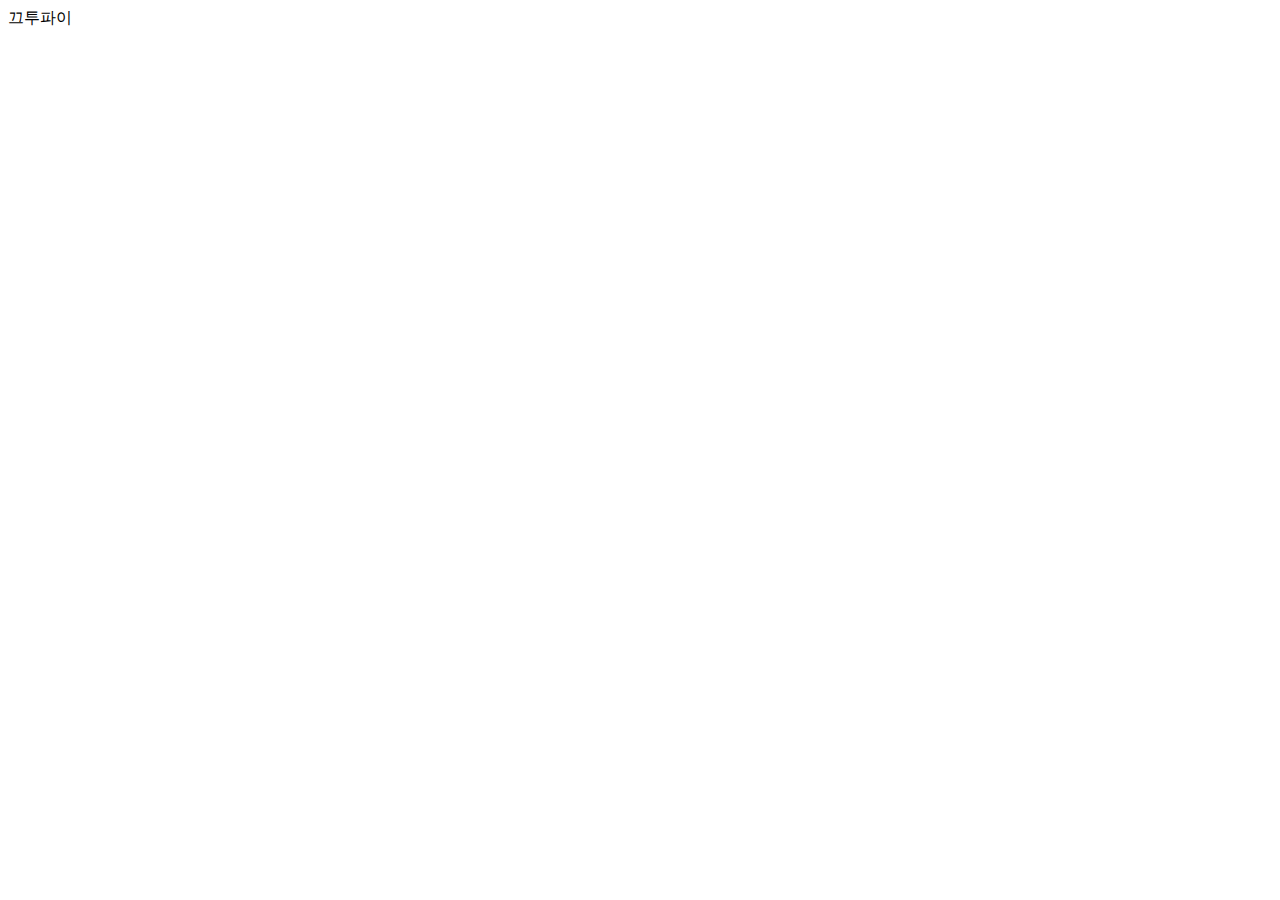
==== main/templates/main/index.html @ 18f7a53d "Add files via upload" ====
<!DOCTYPE html>
<html lang="ko">
<head>
    <meta charset="UTF-8">
    <meta name="viewport" content="width=device-width, initial-scale=1.0">
    <title>끄투파이</title>
    <link rel="icon" href="favicon.ico">
</head>
<body>
    끄투파이
</body>
</html>
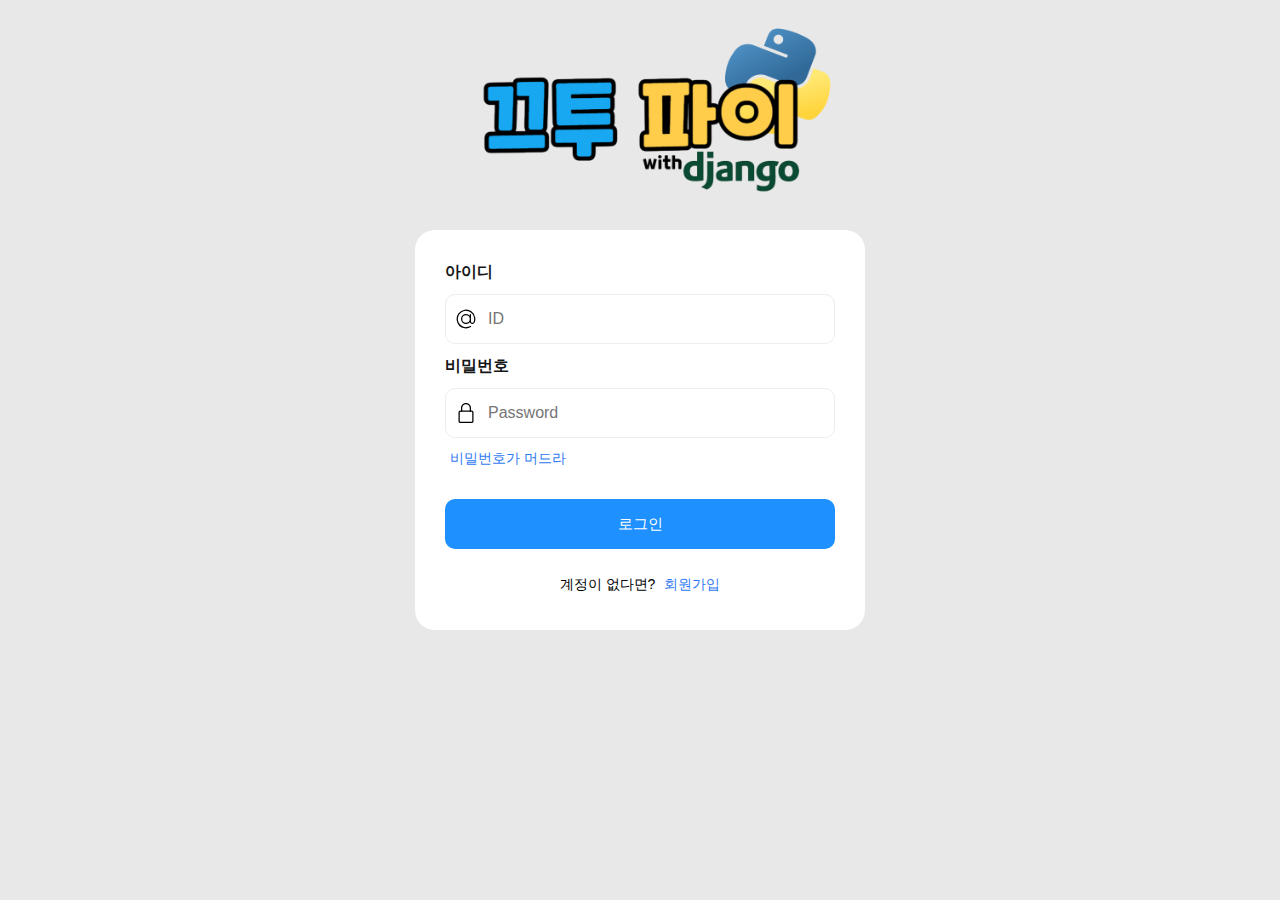
==== commit da42b5d4: "login page update" ====
--- a/main/templates/main/index.html
+++ b/main/templates/main/index.html
@@ -5,8 +5,47 @@
     <meta name="viewport" content="width=device-width, initial-scale=1.0">
     <title>끄투파이</title>
     <link rel="icon" href="favicon.ico">
+    <link href="https://cdn.jsdelivr.net/npm/bootstrap@5.3.3/dist/css/bootstrap.min.css" rel="stylesheet" integrity="sha384-QWTKZyjpPEjISv5WaRU9OFeRpok6YctnYmDr5pNlyT2bRjXh0JMhjY6hW+ALEwIH" crossorigin="anonymous">
+    <link rel="stylesheet" href="universe.css">
+    <style>
+        .logo {
+            display: flex;
+            justify-content: center;
+        }
+        body {
+            background-color:#e8e8e8;
+        }
+    </style>
 </head>
 <body>
-    끄투파이
+    <!-- <h1 style="color: dodgerblue; text-align: center;">끄투<span style="color: yellow;">파이</span></h1> -->
+    <div class="logo">
+        <img src="logo.png" width="400">
+    </div>
+    
+    <form class="form">
+        <div class="flex-column">
+          <label>아이디 </label></div>
+          <div class="inputForm">
+            <svg height="20" viewBox="0 0 32 32" width="20" xmlns="http://www.w3.org/2000/svg"><g id="Layer_3" data-name="Layer 3"><path d="m30.853 13.87a15 15 0 0 0 -29.729 4.082 15.1 15.1 0 0 0 12.876 12.918 15.6 15.6 0 0 0 2.016.13 14.85 14.85 0 0 0 7.715-2.145 1 1 0 1 0 -1.031-1.711 13.007 13.007 0 1 1 5.458-6.529 2.149 2.149 0 0 1 -4.158-.759v-10.856a1 1 0 0 0 -2 0v1.726a8 8 0 1 0 .2 10.325 4.135 4.135 0 0 0 7.83.274 15.2 15.2 0 0 0 .823-7.455zm-14.853 8.13a6 6 0 1 1 6-6 6.006 6.006 0 0 1 -6 6z"></path></g></svg>
+            <input type="text" class="input" placeholder="ID">
+          </div>
+        
+        <div class="flex-column">
+          <label>비밀번호 </label></div>
+          <div class="inputForm">
+            <svg height="20" viewBox="-64 0 512 512" width="20" xmlns="http://www.w3.org/2000/svg"><path d="m336 512h-288c-26.453125 0-48-21.523438-48-48v-224c0-26.476562 21.546875-48 48-48h288c26.453125 0 48 21.523438 48 48v224c0 26.476562-21.546875 48-48 48zm-288-288c-8.8125 0-16 7.167969-16 16v224c0 8.832031 7.1875 16 16 16h288c8.8125 0 16-7.167969 16-16v-224c0-8.832031-7.1875-16-16-16zm0 0"></path><path d="m304 224c-8.832031 0-16-7.167969-16-16v-80c0-52.929688-43.070312-96-96-96s-96 43.070312-96 96v80c0 8.832031-7.167969 16-16 16s-16-7.167969-16-16v-80c0-70.59375 57.40625-128 128-128s128 57.40625 128 128v80c0 8.832031-7.167969 16-16 16zm0 0"></path></svg>        
+            <input type="password" class="input" placeholder="Password">
+            <!-- <svg viewBox="0 0 576 512" height="1em" xmlns="http://www.w3.org/2000/svg"><path d="M288 32c-80.8 0-145.5 36.8-192.6 80.6C48.6 156 17.3 208 2.5 243.7c-3.3 7.9-3.3 16.7 0 24.6C17.3 304 48.6 356 95.4 399.4C142.5 443.2 207.2 480 288 480s145.5-36.8 192.6-80.6c46.8-43.5 78.1-95.4 93-131.1c3.3-7.9 3.3-16.7 0-24.6c-14.9-35.7-46.2-87.7-93-131.1C433.5 68.8 368.8 32 288 32zM144 256a144 144 0 1 1 288 0 144 144 0 1 1 -288 0zm144-64c0 35.3-28.7 64-64 64c-7.1 0-13.9-1.2-20.3-3.3c-5.5-1.8-11.9 1.6-11.7 7.4c.3 6.9 1.3 13.8 3.2 20.7c13.7 51.2 66.4 81.6 117.6 67.9s81.6-66.4 67.9-117.6c-11.1-41.5-47.8-69.4-88.6-71.1c-5.8-.2-9.2 6.1-7.4 11.7c2.1 6.4 3.3 13.2 3.3 20.3z"></path></svg> -->
+          </div>
+        
+        <div class="flex-row">
+          <span class="span">비밀번호가 머드라</span>
+        </div>
+        <button type="submit" class="button-submit">로그인</button>
+        <p class="p">계정이 없다면? <span class="span">회원가입</span>
+    </form>
+ 
+    <script src="https://cdn.jsdelivr.net/npm/bootstrap@5.3.3/dist/js/bootstrap.bundle.min.js" integrity="sha384-YvpcrYf0tY3lHB60NNkmXc5s9fDVZLESaAA55NDzOxhy9GkcIdslK1eN7N6jIeHz" crossorigin="anonymous"></script>
 </body>
 </html>--- a/main/templates/main/universe.css
+++ b/main/templates/main/universe.css
@@ -0,0 +1,119 @@
+.form {
+    display: flex;
+    margin: 0 auto;
+    flex-direction: column;
+    gap: 10px;
+    background-color: #ffffff;
+    padding: 30px;
+    width: 450px;
+    border-radius: 20px;
+    font-family: -apple-system, BlinkMacSystemFont, 'Segoe UI', Roboto, Oxygen, Ubuntu, Cantarell, 'Open Sans', 'Helvetica Neue', sans-serif;
+  }
+  
+  ::placeholder {
+    font-family: -apple-system, BlinkMacSystemFont, 'Segoe UI', Roboto, Oxygen, Ubuntu, Cantarell, 'Open Sans', 'Helvetica Neue', sans-serif;
+  }
+  
+  .form button {
+    align-self: flex-end;
+  }
+  
+  .flex-column > label {
+    color: #151717;
+    font-weight: 600;
+  }
+  
+  .inputForm {
+    border: 1.5px solid #ecedec;
+    border-radius: 10px;
+    height: 50px;
+    display: flex;
+    align-items: center;
+    padding-left: 10px;
+    transition: 0.2s ease-in-out;
+  }
+  
+  .input {
+    margin-left: 10px;
+    border-radius: 10px;
+    border: none;
+    width: 85%;
+    height: 100%;
+  }
+  
+  .input:focus {
+    outline: none;
+  }
+  
+  .inputForm:focus-within {
+    border: 1.5px solid #2d79f3;
+  }
+  
+  .flex-row {
+    display: flex;
+    flex-direction: row;
+    align-items: center;
+    gap: 10px;
+    justify-content: space-between;
+  }
+  
+  .flex-row > div > label {
+    font-size: 14px;
+    color: black;
+    font-weight: 400;
+  }
+  
+  .span {
+    font-size: 14px;
+    margin-left: 5px;
+    color: #2d79f3;
+    font-weight: 500;
+    cursor: pointer;
+  }
+  
+  .button-submit {
+    margin: 20px 0 10px 0;
+    background-color: dodgerblue;
+    border: none;
+    color: white;
+    font-size: 15px;
+    font-weight: 500;
+    border-radius: 10px;
+    height: 50px;
+    width: 100%;
+    cursor: pointer;
+  }
+  
+  .button-submit:hover {
+    background-color:darkslateblue;
+  }
+  
+  .p {
+    text-align: center;
+    color: black;
+    font-size: 14px;
+    margin: 5px 0;
+  }
+  
+  .btn {
+    margin-top: 10px;
+    width: 100%;
+    height: 50px;
+    border-radius: 10px;
+    display: flex;
+    justify-content: center;
+    align-items: center;
+    font-weight: 500;
+    gap: 10px;
+    border: 1px solid #ededef;
+    background-color: white;
+    cursor: pointer;
+    transition: 0.2s ease-in-out;
+  }
+  
+  .btn:hover {
+    border: 1px solid #2d79f3;
+    ;
+  }
+  
+      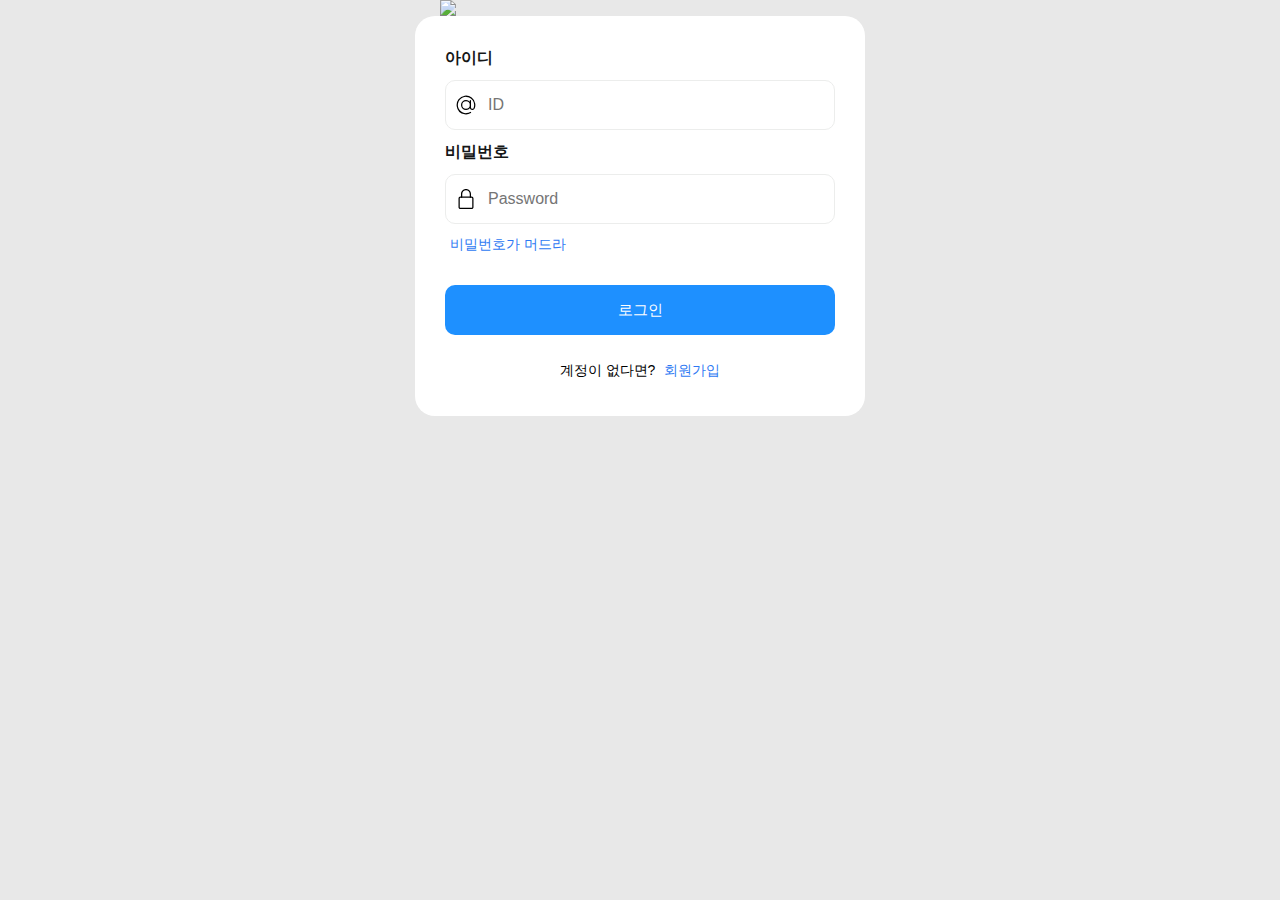
==== commit 25f9d568: "Image update" ====
--- a/main/templates/main/index.html
+++ b/main/templates/main/index.html
@@ -4,9 +4,9 @@
     <meta charset="UTF-8">
     <meta name="viewport" content="width=device-width, initial-scale=1.0">
     <title>끄투파이</title>
-    <link rel="icon" href="favicon.ico">
+    <link rel="icon" href="./favicon.ico">
     <link href="https://cdn.jsdelivr.net/npm/bootstrap@5.3.3/dist/css/bootstrap.min.css" rel="stylesheet" integrity="sha384-QWTKZyjpPEjISv5WaRU9OFeRpok6YctnYmDr5pNlyT2bRjXh0JMhjY6hW+ALEwIH" crossorigin="anonymous">
-    <link rel="stylesheet" href="universe.css">
+    <link rel="stylesheet" href="./universe.css">
     <style>
         .logo {
             display: flex;
@@ -20,7 +20,7 @@
 <body>
     <!-- <h1 style="color: dodgerblue; text-align: center;">끄투<span style="color: yellow;">파이</span></h1> -->
     <div class="logo">
-        <img src="logo.png" width="400">
+        <img src="C:\Users\kikik\OneDrive\바탕 화면\디미고\Python\KkutuPy-django\KkutuPy-django\main\templates\main\logo.png" width="400">
     </div>
     
     <form class="form">
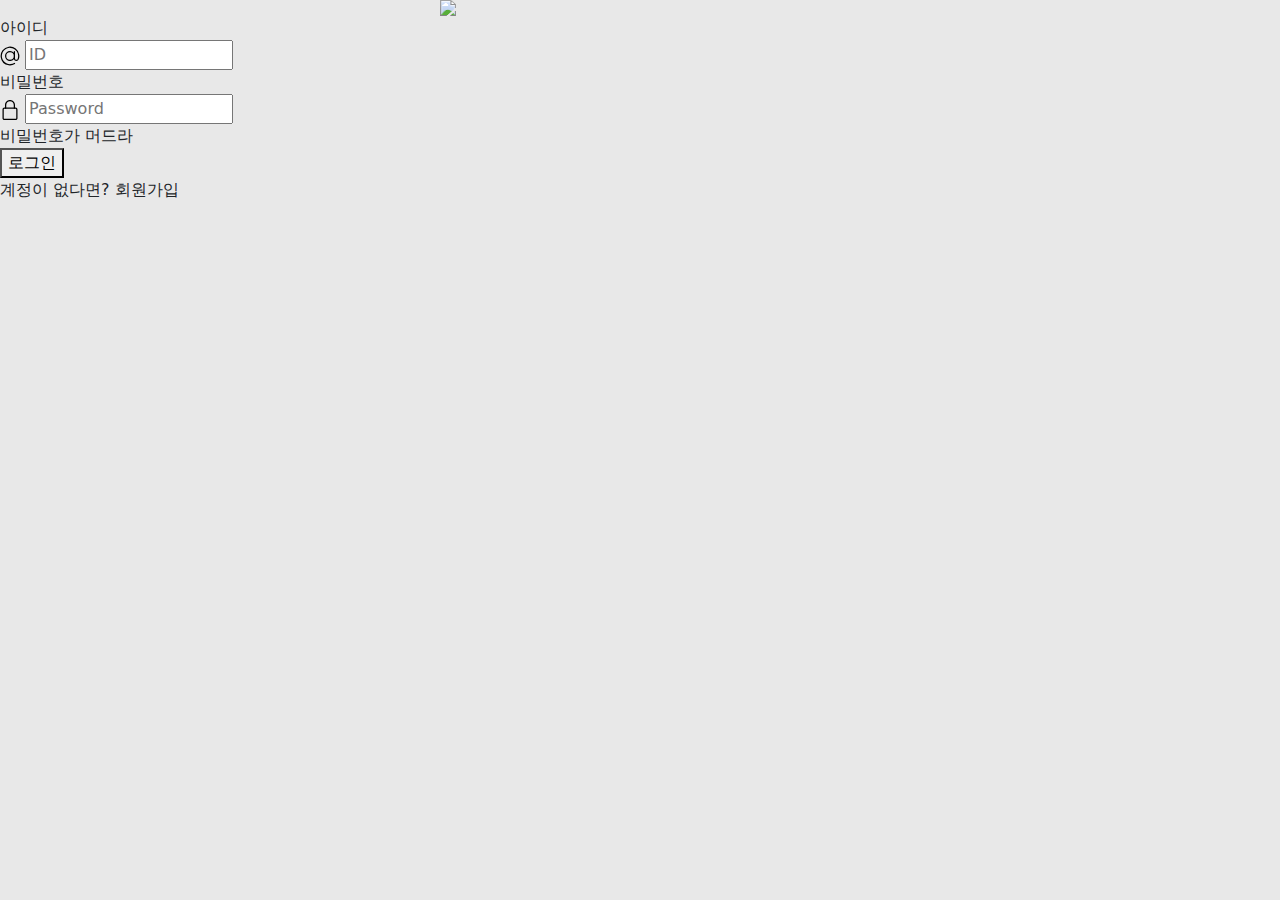
==== commit d76aa933: "REAL IMAGE UPDATE" ====
--- a/main/templates/main/index.html
+++ b/main/templates/main/index.html
@@ -4,9 +4,9 @@
     <meta charset="UTF-8">
     <meta name="viewport" content="width=device-width, initial-scale=1.0">
     <title>끄투파이</title>
-    <link rel="icon" href="./favicon.ico">
+    <link rel="icon" href="https://kkutupy-django-images.netlify.app/favicon.ico">
     <link href="https://cdn.jsdelivr.net/npm/bootstrap@5.3.3/dist/css/bootstrap.min.css" rel="stylesheet" integrity="sha384-QWTKZyjpPEjISv5WaRU9OFeRpok6YctnYmDr5pNlyT2bRjXh0JMhjY6hW+ALEwIH" crossorigin="anonymous">
-    <link rel="stylesheet" href="./universe.css">
+    <link rel="stylesheet" href="https://kkutupy-django-images.netlify.app/universe.css">
     <style>
         .logo {
             display: flex;
@@ -20,7 +20,7 @@
 <body>
     <!-- <h1 style="color: dodgerblue; text-align: center;">끄투<span style="color: yellow;">파이</span></h1> -->
     <div class="logo">
-        <img src="C:\Users\kikik\OneDrive\바탕 화면\디미고\Python\KkutuPy-django\KkutuPy-django\main\templates\main\logo.png" width="400">
+        <img src="https://kkutupy-django-images.netlify.app/logo.png" width="400">
     </div>
     
     <form class="form">
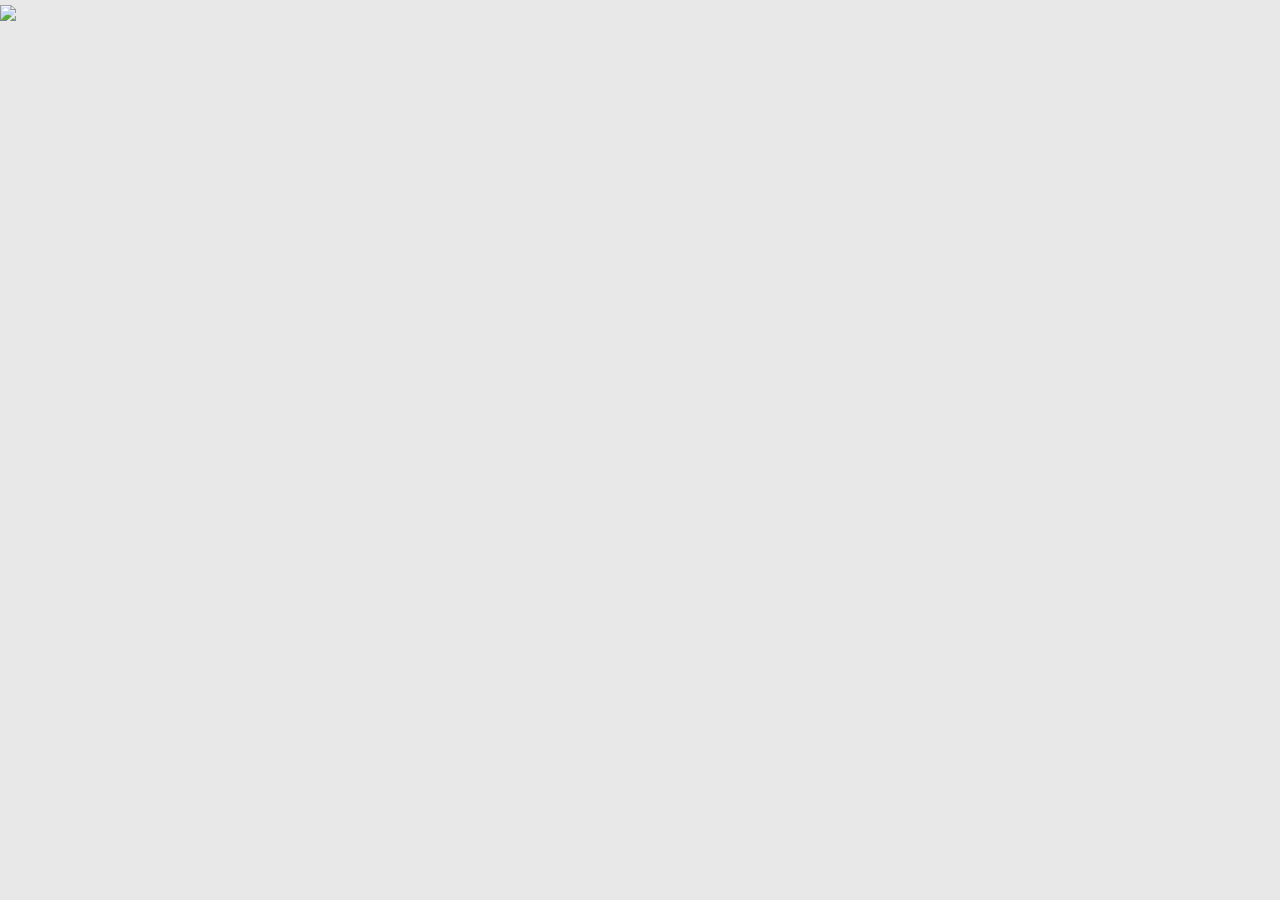
==== commit d15bd788: "Separate Login Page" ====
--- a/main/templates/main/index.html
+++ b/main/templates/main/index.html
@@ -6,11 +6,11 @@
     <title>끄투파이</title>
     <link rel="icon" href="https://kkutupy-django-images.netlify.app/favicon.ico">
     <link href="https://cdn.jsdelivr.net/npm/bootstrap@5.3.3/dist/css/bootstrap.min.css" rel="stylesheet" integrity="sha384-QWTKZyjpPEjISv5WaRU9OFeRpok6YctnYmDr5pNlyT2bRjXh0JMhjY6hW+ALEwIH" crossorigin="anonymous">
-    <link rel="stylesheet" href="https://kkutupy-django-images.netlify.app/universe.css">
+    <!-- <link rel="stylesheet" href="https://kkutupy-django-images.netlify.app/universe.css"> -->
     <style>
         .logo {
             display: flex;
-            justify-content: center;
+            justify-content: left;
         }
         body {
             background-color:#e8e8e8;
@@ -20,31 +20,8 @@
 <body>
     <!-- <h1 style="color: dodgerblue; text-align: center;">끄투<span style="color: yellow;">파이</span></h1> -->
     <div class="logo">
-        <img src="https://kkutupy-django-images.netlify.app/logo.png" width="400">
+        <a href=""><img src="https://kkutupy-django-images.netlify.app/logo.png" width="200"></a>
     </div>
-    
-    <form class="form">
-        <div class="flex-column">
-          <label>아이디 </label></div>
-          <div class="inputForm">
-            <svg height="20" viewBox="0 0 32 32" width="20" xmlns="http://www.w3.org/2000/svg"><g id="Layer_3" data-name="Layer 3"><path d="m30.853 13.87a15 15 0 0 0 -29.729 4.082 15.1 15.1 0 0 0 12.876 12.918 15.6 15.6 0 0 0 2.016.13 14.85 14.85 0 0 0 7.715-2.145 1 1 0 1 0 -1.031-1.711 13.007 13.007 0 1 1 5.458-6.529 2.149 2.149 0 0 1 -4.158-.759v-10.856a1 1 0 0 0 -2 0v1.726a8 8 0 1 0 .2 10.325 4.135 4.135 0 0 0 7.83.274 15.2 15.2 0 0 0 .823-7.455zm-14.853 8.13a6 6 0 1 1 6-6 6.006 6.006 0 0 1 -6 6z"></path></g></svg>
-            <input type="text" class="input" placeholder="ID">
-          </div>
-        
-        <div class="flex-column">
-          <label>비밀번호 </label></div>
-          <div class="inputForm">
-            <svg height="20" viewBox="-64 0 512 512" width="20" xmlns="http://www.w3.org/2000/svg"><path d="m336 512h-288c-26.453125 0-48-21.523438-48-48v-224c0-26.476562 21.546875-48 48-48h288c26.453125 0 48 21.523438 48 48v224c0 26.476562-21.546875 48-48 48zm-288-288c-8.8125 0-16 7.167969-16 16v224c0 8.832031 7.1875 16 16 16h288c8.8125 0 16-7.167969 16-16v-224c0-8.832031-7.1875-16-16-16zm0 0"></path><path d="m304 224c-8.832031 0-16-7.167969-16-16v-80c0-52.929688-43.070312-96-96-96s-96 43.070312-96 96v80c0 8.832031-7.167969 16-16 16s-16-7.167969-16-16v-80c0-70.59375 57.40625-128 128-128s128 57.40625 128 128v80c0 8.832031-7.167969 16-16 16zm0 0"></path></svg>        
-            <input type="password" class="input" placeholder="Password">
-            <!-- <svg viewBox="0 0 576 512" height="1em" xmlns="http://www.w3.org/2000/svg"><path d="M288 32c-80.8 0-145.5 36.8-192.6 80.6C48.6 156 17.3 208 2.5 243.7c-3.3 7.9-3.3 16.7 0 24.6C17.3 304 48.6 356 95.4 399.4C142.5 443.2 207.2 480 288 480s145.5-36.8 192.6-80.6c46.8-43.5 78.1-95.4 93-131.1c3.3-7.9 3.3-16.7 0-24.6c-14.9-35.7-46.2-87.7-93-131.1C433.5 68.8 368.8 32 288 32zM144 256a144 144 0 1 1 288 0 144 144 0 1 1 -288 0zm144-64c0 35.3-28.7 64-64 64c-7.1 0-13.9-1.2-20.3-3.3c-5.5-1.8-11.9 1.6-11.7 7.4c.3 6.9 1.3 13.8 3.2 20.7c13.7 51.2 66.4 81.6 117.6 67.9s81.6-66.4 67.9-117.6c-11.1-41.5-47.8-69.4-88.6-71.1c-5.8-.2-9.2 6.1-7.4 11.7c2.1 6.4 3.3 13.2 3.3 20.3z"></path></svg> -->
-          </div>
-        
-        <div class="flex-row">
-          <span class="span">비밀번호가 머드라</span>
-        </div>
-        <button type="submit" class="button-submit">로그인</button>
-        <p class="p">계정이 없다면? <span class="span">회원가입</span>
-    </form>
  
     <script src="https://cdn.jsdelivr.net/npm/bootstrap@5.3.3/dist/js/bootstrap.bundle.min.js" integrity="sha384-YvpcrYf0tY3lHB60NNkmXc5s9fDVZLESaAA55NDzOxhy9GkcIdslK1eN7N6jIeHz" crossorigin="anonymous"></script>
 </body>
